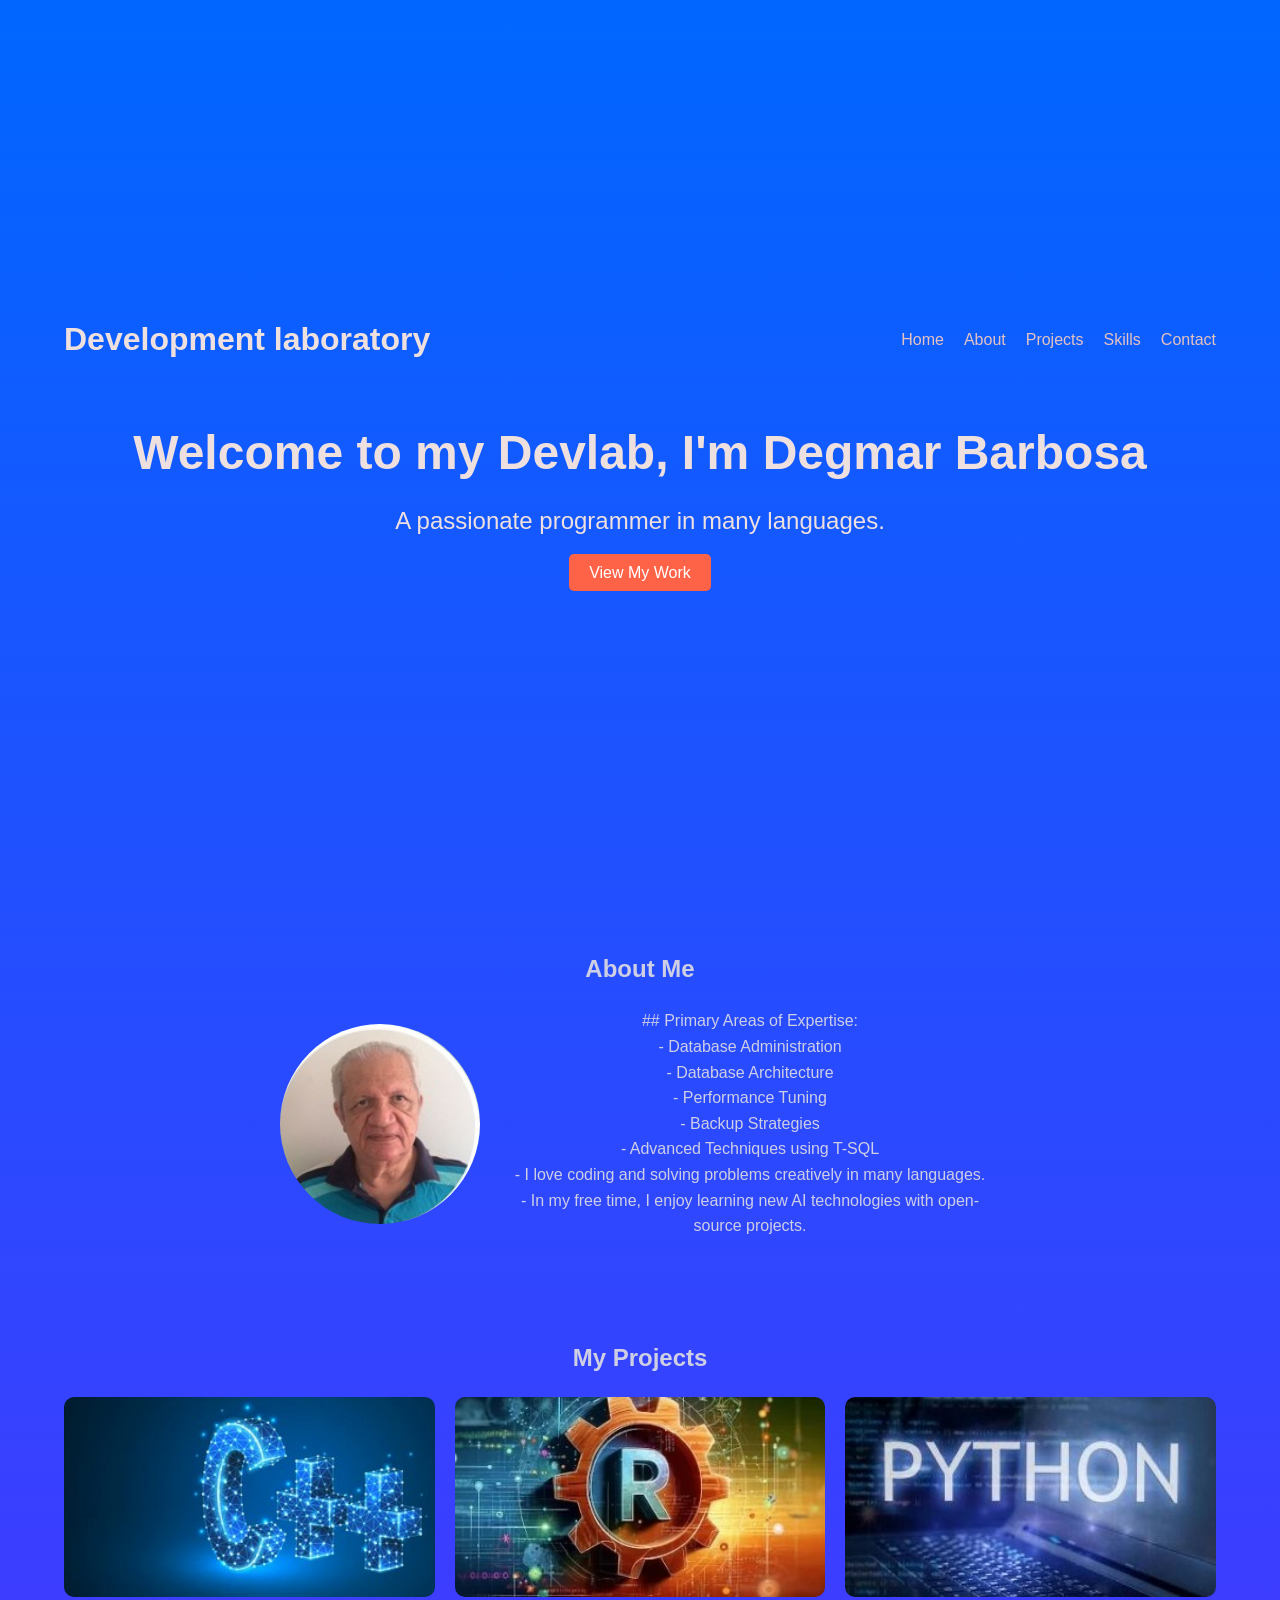
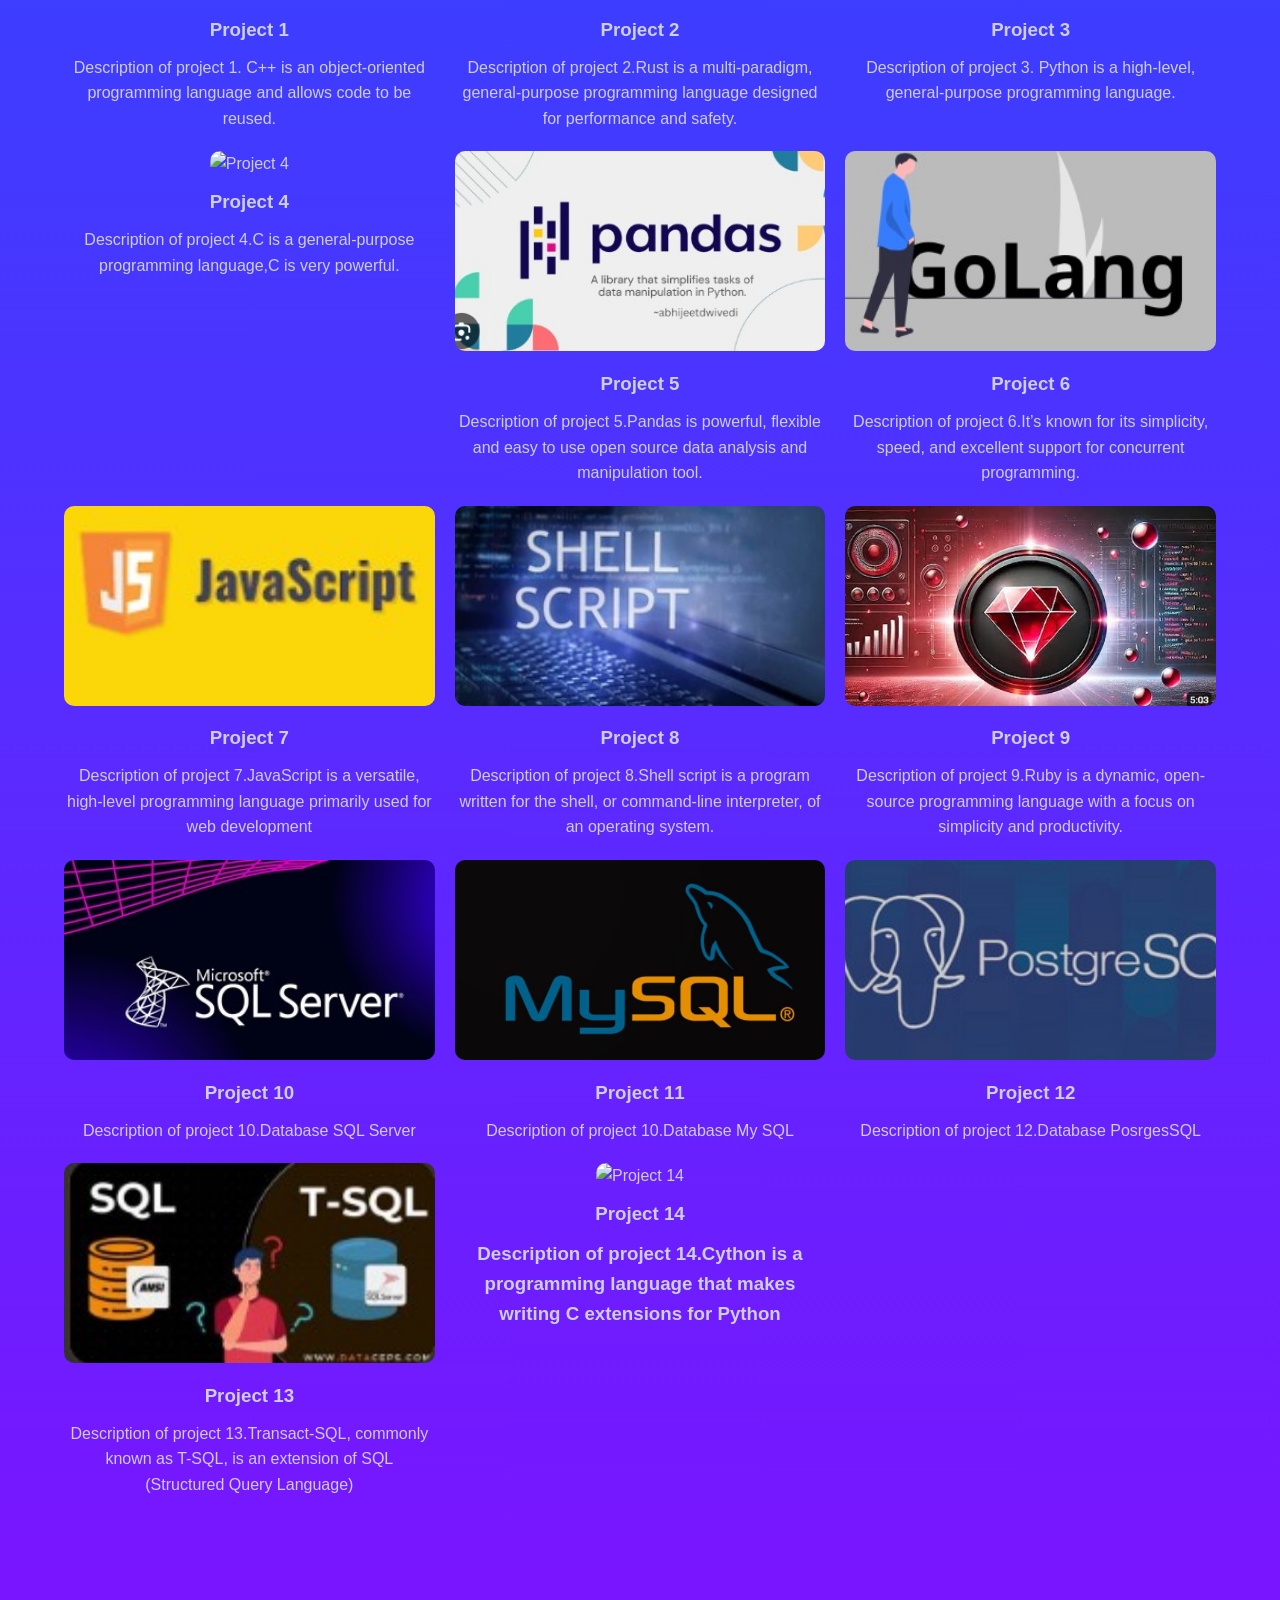
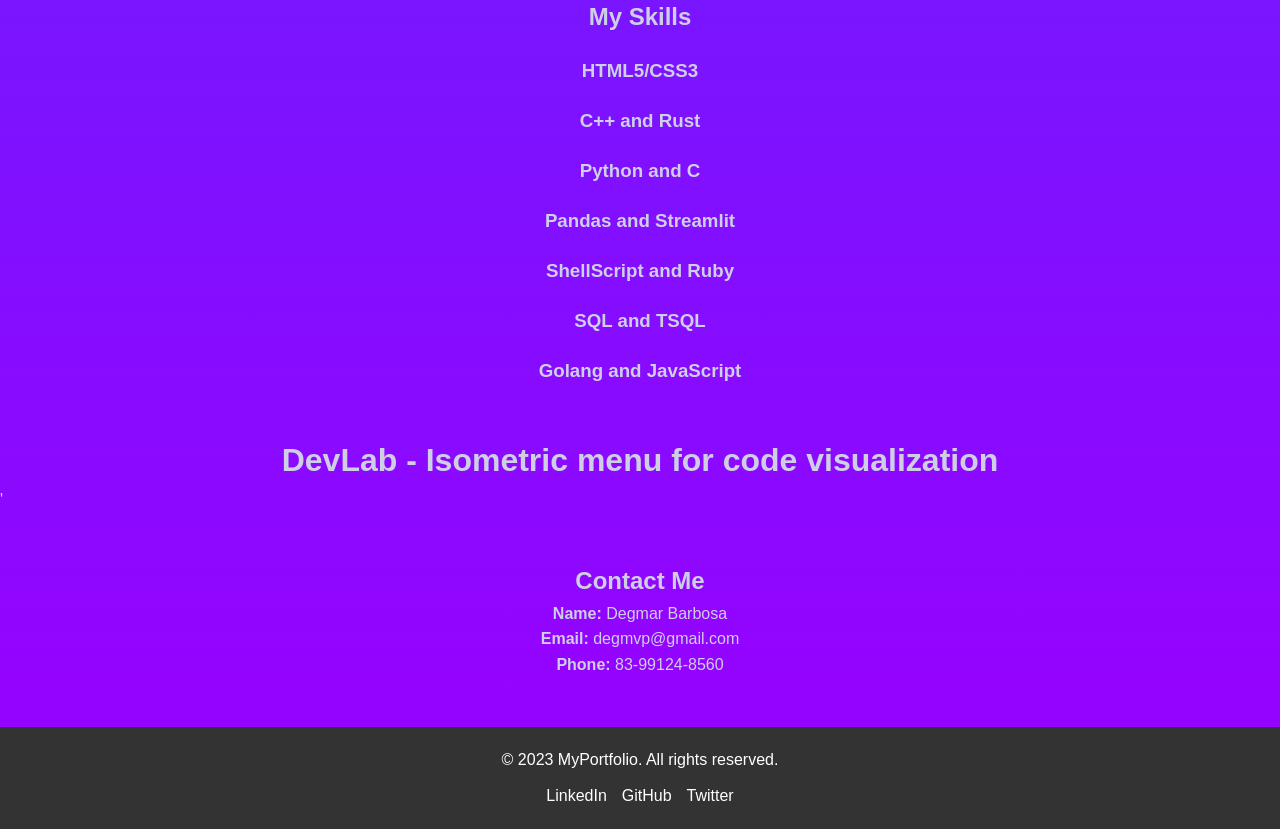
==== YYY-ISO/index.HTML @ 8394d8c5 "root source code github 2025/02/19" ====
<!DOCTYPE html>

<html lang="en">
<head>
    <meta charset="UTF-8">
    <meta name="viewport" content="width=device-width, initial-scale=1.0">
    <title>Responsive Portfolio</title>
    <link rel="stylesheet" href="styles.css">
</head>
<body>
    <!-- Header Section -->
    <header id="home">
        <div class="container">
            <nav>
                <h1 class="logo">Development laboratory</h1>
                <ul class="nav-links">
                    <li><a href="#home">Home</a></li>
                    <li><a href="#about">About</a></li>
                    <li><a href="#projects">Projects</a></li>
                    <li><a href="#skills">Skills</a></li>
                    <li><a href="#contact">Contact</a></li>
                </ul>
            </nav>
            <div class="hero">
                <h2>Welcome to my Devlab, I'm <span class="name">Degmar Barbosa</span></h2>
                <p>A passionate programmer in many languages.
                </p>
                <a href="#projects" class="btn">View My Work</a>
             
                
            </div>
        </div>
    </header>

    <!-- About Section -->
    <section id="about">
        <div class="container">
            <h2>About Me</h2>
            <div class="about-content">
                <img src="deg.jpg" alt="Profile Picture" class="profile-img">
                <div class="about-text">
                    <p>## Primary Areas of Expertise:</p>
                     <p>- Database Administration</p>   
                     <p>- Database Architecture</p>   
                     <p>- Performance Tuning</p>                      
                     <p>- Backup Strategies</p>  
                     <p>- Advanced Techniques using T-SQL</p>
                    <p> - I love coding and solving problems creatively in many languages.</p>
                    <p> - In my free time, I enjoy learning new AI technologies with open-source projects.</p>
                </div>
            </div>
        </div>
    </section>

    <!-- Projects Section -->
    <section id="projects">
        <div class="container">
            <h2>My Projects</h2>
            <div class="project-grid">
                <div class="project-item">
                    <img src="c++01.jpg" alt="Project 1">
                    <h3>Project 1</h3>
                    <p>Description of project 1. C++ is an object-oriented programming language and allows code to be reused.</p>
                </div>
                <div class="project-item">
                    <img src="rust.jpg" alt="Project 2">
                    <h3>Project 2</h3>
                    <p>Description of project 2.Rust is a multi-paradigm, general-purpose programming language designed for performance and safety.</p>
                </div>
                <div class="project-item">
                    <img src="a14.jpg" alt="Project 3">
                    <h3>Project 3</h3>
                    <p>Description of project 3. Python is a high-level, general-purpose programming language.</p>
                </div>

                <div class="project-item">
                    <img src="c1.jpg" alt="Project 4">
                    <h3>Project 4</h3>
                    <p>Description of project 4.C is a general-purpose programming language,C is very powerful.</p>
                </div>
                
                <div class="project-item">
                    <img src="pan.jpg" alt="Project 5">
                    <h3>Project 5</h3>
                    <p>Description of project 5.Pandas is powerful, flexible and easy to use open source data analysis and manipulation tool.</p>
                </div>

                <div class="project-item">
                    <img src="go.jpg" alt="Project 6">
                    <h3>Project 6</h3>
                    <p>Description of project 6.It’s known for its simplicity, speed, and excellent support for concurrent programming.</p>
                </div>

                <div class="project-item">
                    <img src="js.jpg" alt="Project 7">
                    <h3>Project 7</h3>
                    <p>Description of project 7.JavaScript is a versatile, high-level programming language primarily used for web development</p>
                </div>

                <div class="project-item">
                    <img src="ss.jpg" alt="Project 8">
                    <h3>Project 8</h3>
                    <p>Description of project 8.Shell script is a program written for the shell, or command-line interpreter, of an operating system.</p>
                </div>

                <div class="project-item">
                    <img src="ru.jpg" alt="Project 9">
                    <h3>Project 9</h3>
                    <p>Description of project 9.Ruby is a dynamic, open-source programming language with a focus on simplicity and productivity.</p>
                </div>
                <div class="project-item">
                    <img src="sql.jpg" alt="Project 10">
                    <h3>Project 10</h3>
                    <p>Description of project 10.Database SQL Server</p>
                </div>
                <div class="project-item">
                    <img src="msql.jpg" alt="Project 11">
                    <h3>Project 11</h3>
                    <p>Description of project 10.Database My SQL </p>
                </div>
                <div class="project-item">
                    <img src="psql.jpg" alt="Project 12">
                    <h3>Project 12</h3>
                    <p>Description of project 12.Database PosrgesSQL </p>
                </div>

                <div class="project-item">
                    <img src="tsql.jpg" alt="Project 13">
                    <h3>Project 13</h3>
                    <p>Description of project 13.Transact-SQL, commonly known as T-SQL, is an extension of SQL (Structured Query Language) </p>
                </div>

                <div class="project-item">
                    <img src="cy.jpg" alt="Project 14">
                    <h3>Project 14<h3>
                    <p>Description of project 14.Cython is a programming language that makes writing C extensions for Python</p>
                </div>
            </div>
        </div>
    </section>

    <!-- Skills Section -->
    <section id="skills">
        <div class="container">
            <h2>My Skills</h2>
            <div class="skills-list">
                <div class="skill-item">
                    <h3>HTML5/CSS3</h3>
                </div>
                <div class="skill-item">
                    <h3>C++ and Rust</h3>
                </div>

                <div class="skill-item">
                    <h3>Python and C </h3>
                </div>

                <div class="skill-item">
                    <h3>Pandas and Streamlit</h3>
                </div>
                
                <div class="skill-item">
                    <h3>ShellScript and Ruby</h3>
                </div>
                
                <div class="skill-item">
                    <h3>SQL and TSQL</h3>
                </div>

                <div class="skill-item">
                    <h3>Golang and JavaScript</h3>
                </div>
            </div>
        </div>
    </section>

    <div id="conteudo"></div>


    <h1 style="text-align: center;">DevLab - Isometric menu for code visualization</h1>'
  



<!-- Contact Section -->
<section id="contact">
    <div class="container">
        <h2>Contact Me</h2>
        <div class="contact-info">
            <p><strong>Name:</strong> Degmar Barbosa</p>
            <p><strong>Email:</strong> degmvp@gmail.com</p>
            <p><strong>Phone:</strong> 83-99124-8560</p>
        </div>
    </div>
</section>

    <!-- Footer -->
    <footer>
        <div class="container">
            <p>&copy; 2023 MyPortfolio. All rights reserved.</p>
            <ul class="social-links">
                <li><a href="#">LinkedIn</a></li>
                <li><a href="#">GitHub</a></li>
                <li><a href="#">Twitter</a></li>
            </ul>
        </div>
    </footer>
</body>
</html>
---- YYY-ISO/styles.css ----
/* General Reset */
* {
    margin: 0;
    padding: 0;
    box-sizing: border-box;
}

body {
    font-family: 'Arial', sans-serif;
    line-height: 1.6;
    color: #cecee5;
    background: linear-gradient(to bottom, 
    rgb(0, 102, 255), rgb(153, 0, 255));
}

.container {
    width: 90%;
    max-width: 1200px;
    margin: 0 auto;
}

/* Header */
header {
    background: url('header-bg.jpg') no-repeat center center/cover;
    color: #efe0e0;
    height: 100vh;
    display: flex;
    align-items: center;
    text-align: center;
}

header .logo {
    font-size: 2rem;
    font-weight: bold;
}

nav {
    display: flex;
    justify-content: space-between;
    align-items: center;
    margin-bottom: 50px;
}

.nav-links {
    list-style: none;
    display: flex;
}

.nav-links li {
    margin-left: 20px;
}

.nav-links a {
    color: #e5c2c2;
    text-decoration: none;
    font-size: 1rem;
    transition: color 0.3s ease;
}

.nav-links a:hover {
    color: #ff6347;
}

.hero h2 {
    font-size: 3rem;
    margin-bottom: 10px;
}

.hero p {
    font-size: 1.5rem;
    margin-bottom: 20px;
}

.btn {
    background: #ff6347;
    color: #fff;
    padding: 10px 20px;
    text-decoration: none;
    border-radius: 5px;
    transition: background 0.3s ease;
}

.btn:hover {
    background: #e65c40;
}

/* About Section */
#about {
    padding: 50px 0;
    text-align: center;
}

.about-content {
    display: flex;
    align-items: center;
    justify-content: center;
    margin-top: 20px;
}

.profile-img {
    width: 200px;
    height: 200px;
    border-radius: 50%;
    object-fit: cover;
    margin-right: 20px;
}

.about-text {
    max-width: 500px;
}

/* Projects Section */
#projects {
    padding: 50px 0;
    text-align: center;
}

.project-grid {
    display: grid;
    grid-template-columns: repeat(auto-fit, minmax(300px, 1fr));
    gap: 20px;
    margin-top: 20px;
}

.project-item img {
    width: 100%;
    height: 200px;
    object-fit: cover;
    border-radius: 10px;
}

.project-item h3 {
    margin: 10px 0;
}

/* Skills Section */
#skills {
    padding: 50px 0;
    text-align: center;
}

.skills-list {
    display: flex;
    flex-direction: column;
    align-items: center;
    gap: 20px;
    margin-top: 20px;
}

.progress-bar {
    width: 100%;
    background: #ddd;
    border-radius: 5px;
    overflow: hidden;
}

.progress {
    height: 10px;
    background: #ff6347;
}

.html {
    width: 90%;
}

.js {
    width: 75%;
}

.react {
    width: 60%;
}

/* Contact Section */
#contact {
    padding: 50px 0;
    text-align: center;
}

.contact-form {
    display: flex;
    flex-direction: column;
    align-items: center;
    gap: 15px;
    margin-top: 20px;
}

.contact-form input,
.contact-form textarea {
    width: 100%;
    max-width: 500px;
    padding: 10px;
    border: 1px solid #ccc;
    border-radius: 5px;
}

.contact-form button {
    background: #ff6347;
    color: #fff;
    padding: 10px 20px;
    border: none;
    border-radius: 5px;
    cursor: pointer;
    transition: background 0.3s ease;
}

.contact-form button:hover {
    background: #e65c40;
}

/* Footer */
footer {
    background: #333;
    color: #fff;
    text-align: center;
    padding: 20px 0;
}

.social-links {
    list-style: none;
    display: flex;
    justify-content: center;
    gap: 15px;
    margin-top: 10px;
}

.social-links a {
    color: #fff;
    text-decoration: none;
    transition: color 0.3s ease;
}

.social-links a:hover {
    color: #ff6347;
}

/* Responsive Design */
@media (max-width: 768px) {
    nav {
        flex-direction: column;
        text-align: center;
    }

    .nav-links {
        flex-direction: column;
        margin-top: 10px;
    }

    .nav-links li {
        margin: 10px 0;
    }

    .about-content {
        flex-direction: column;
    }

    .profile-img {
        margin-right: 0;
        margin-bottom: 20px;
    }
}
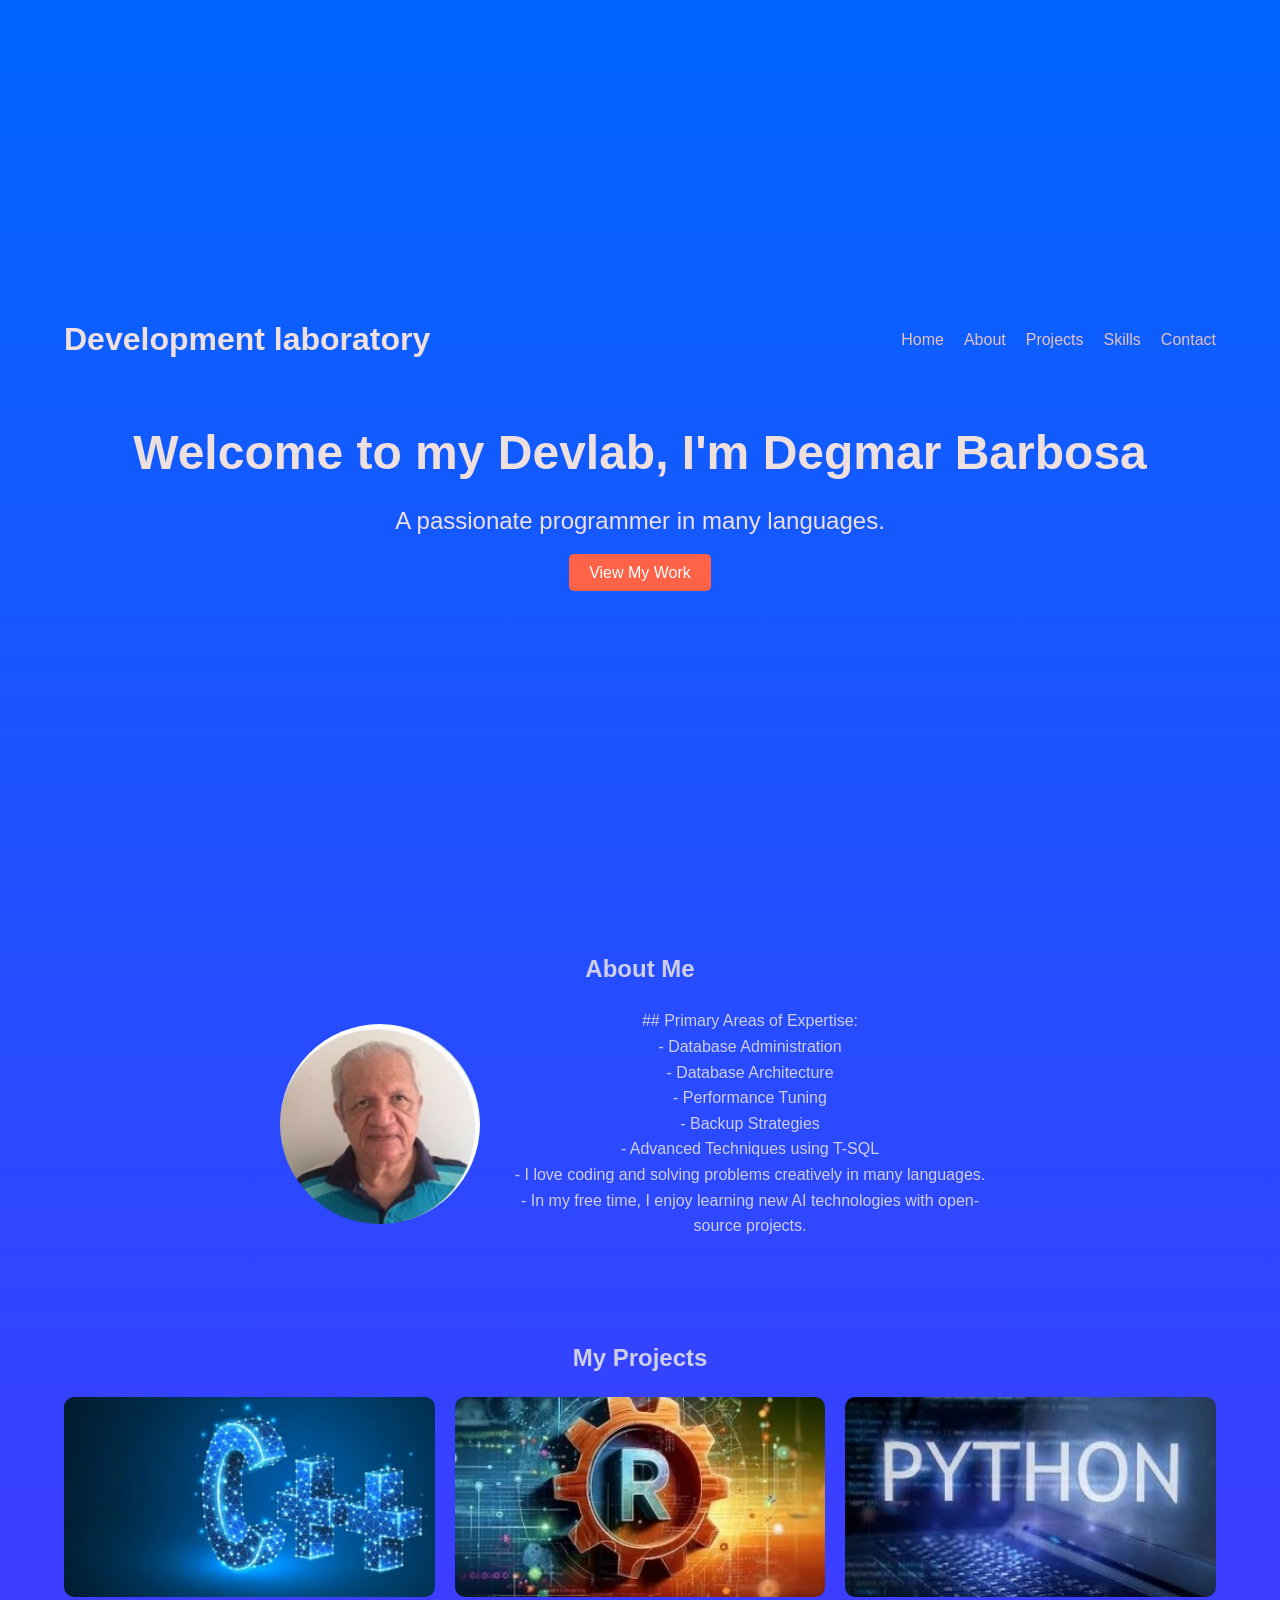
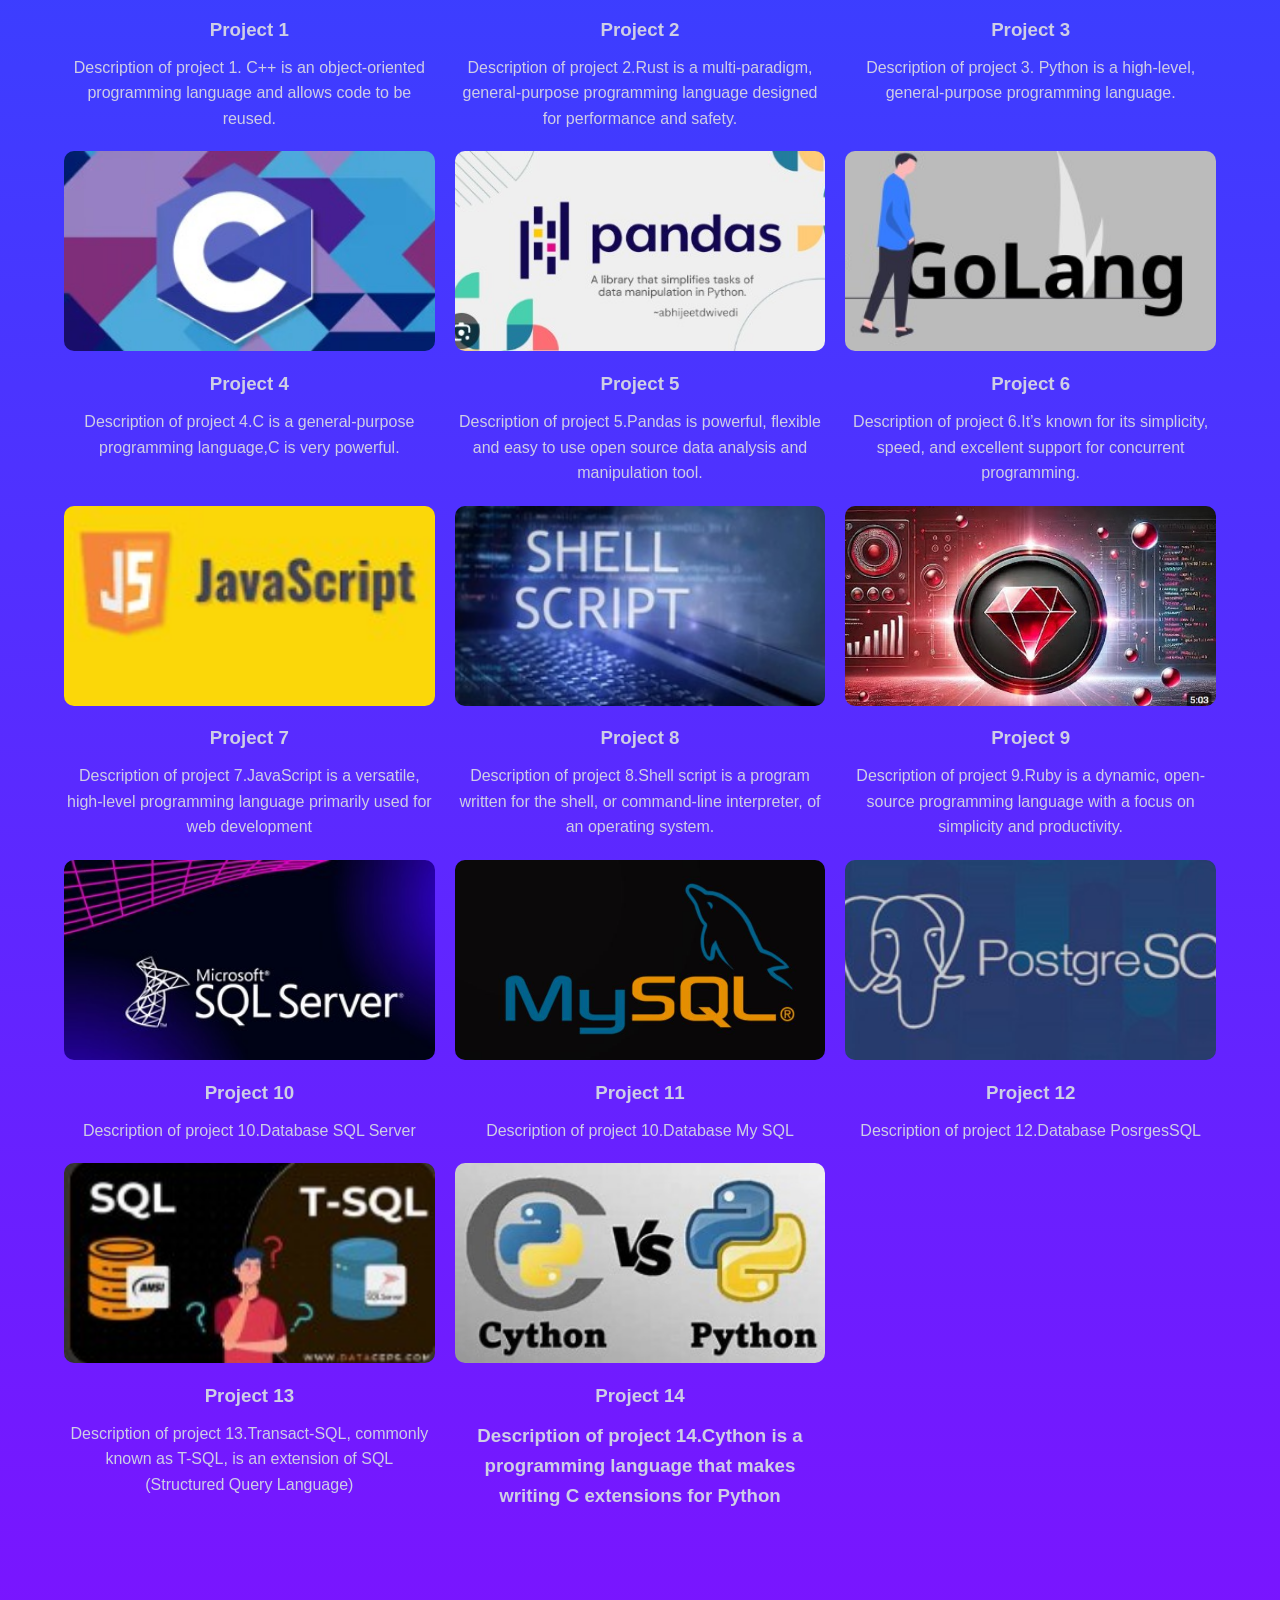
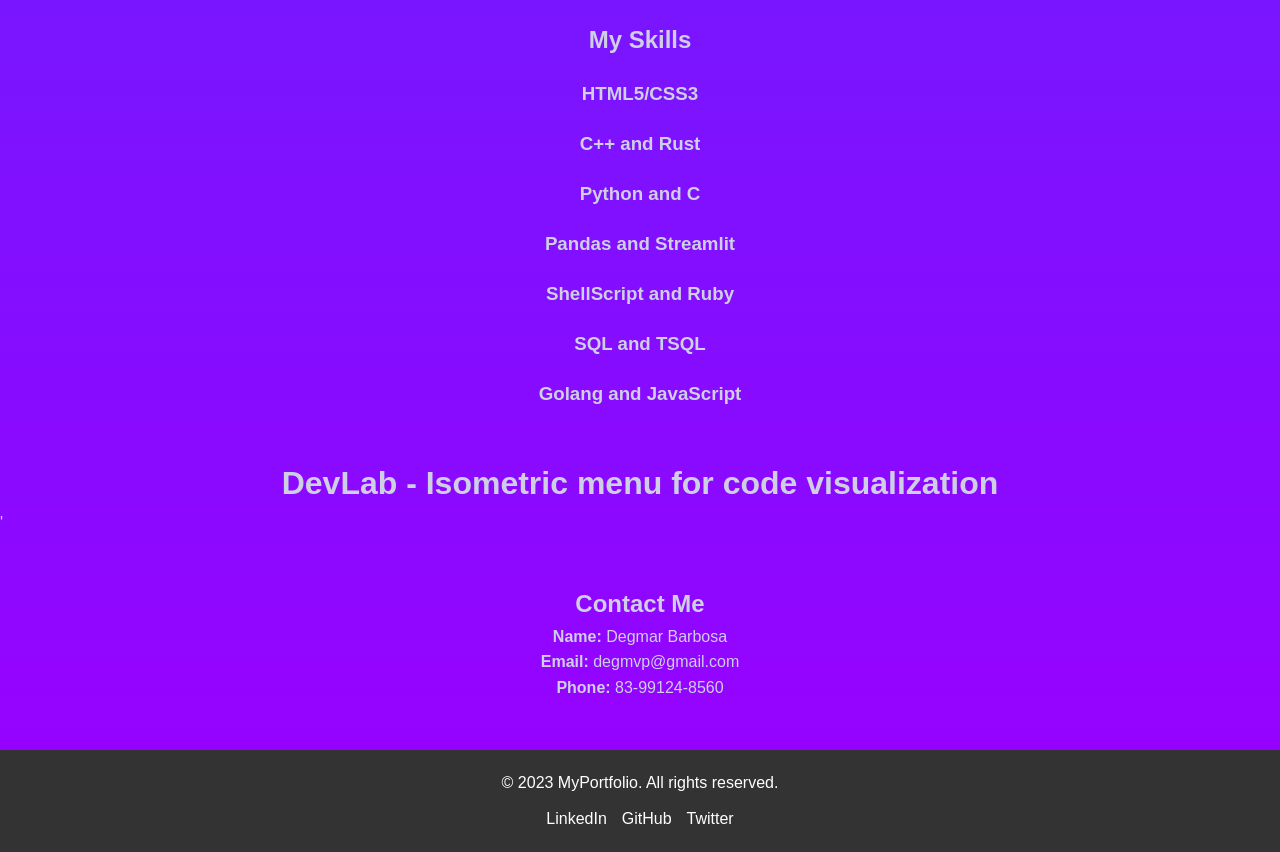
==== commit 9d830267: "alterando yyy-iso/index.html" ====
--- a/YYY-ISO/index.HTML
+++ b/YYY-ISO/index.HTML
@@ -74,7 +74,7 @@
                 </div>
 
                 <div class="project-item">
-                    <img src="c1.jpg" alt="Project 4">
+                    <img src="C1.jpg" alt="Project 4">
                     <h3>Project 4</h3>
                     <p>Description of project 4.C is a general-purpose programming language,C is very powerful.</p>
                 </div>
@@ -131,7 +131,7 @@
                 </div>
 
                 <div class="project-item">
-                    <img src="cy.jpg" alt="Project 14">
+                    <img src="Cy.jpg" alt="Project 14">
                     <h3>Project 14<h3>
                     <p>Description of project 14.Cython is a programming language that makes writing C extensions for Python</p>
                 </div>
